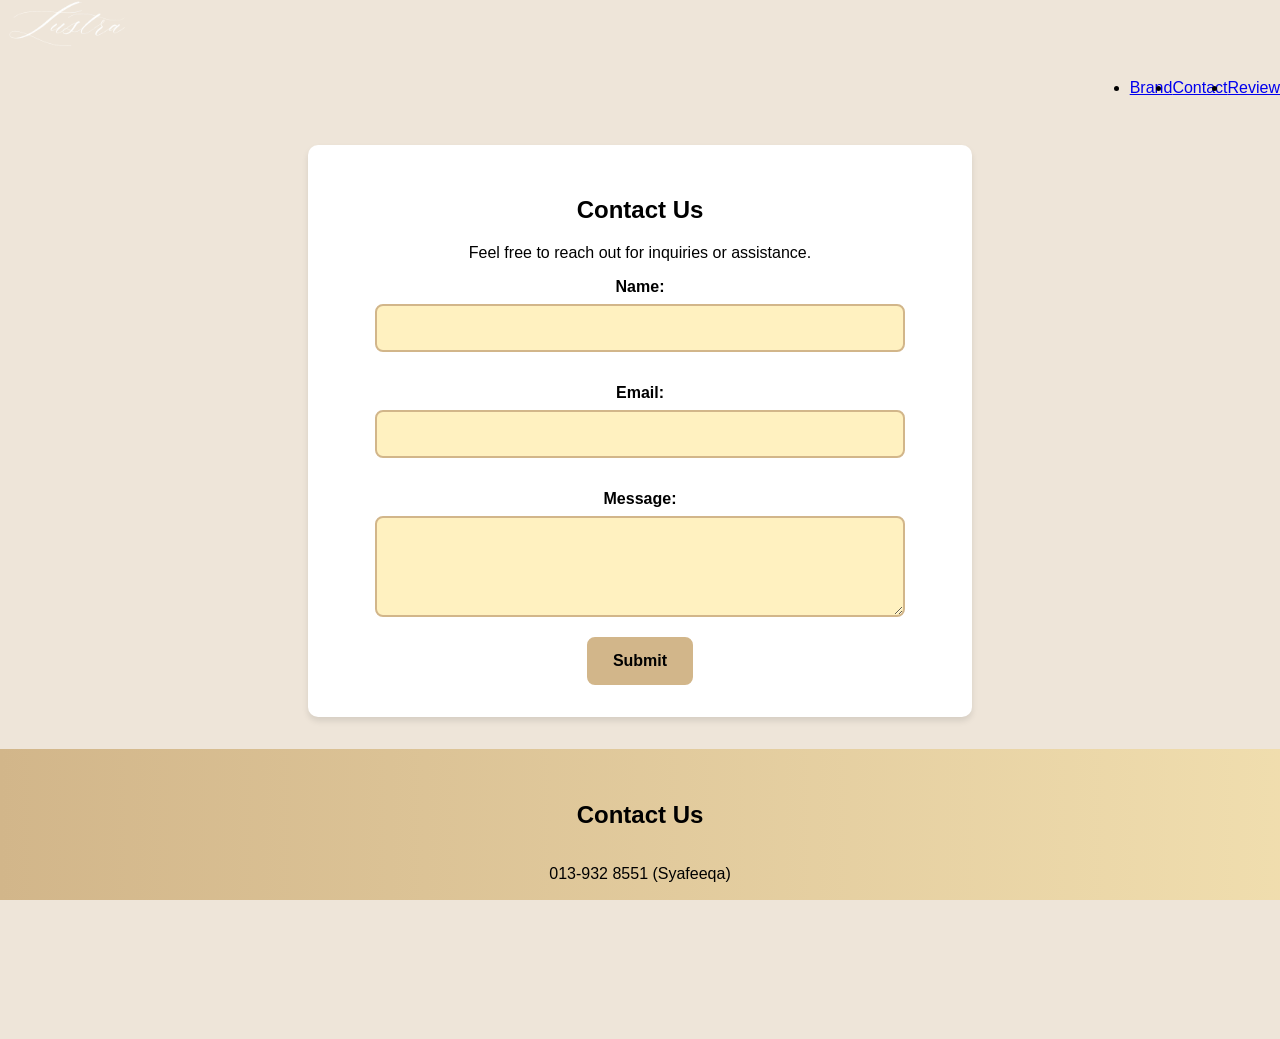
==== contact.html @ dcc8a5af "Add files via upload" ====
<!DOCTYPE html>
<html lang="en">
<head>
    <meta charset="UTF-8">
    <meta name="viewport" content="width=device-width, initial-scale=1.0">
    <title>Contact</title>
    <link rel="stylesheet" href="styles.css">
    <style>
        @import url('https://fonts.googleapis.com/css2?family=Montserrat:ital,wght@0,100..900&display=swap');

        html, body {
            margin: 0;
            padding: 0;
            font-family: 'Glamor', sans-serif;
            background-color: #EEE5D9;
            height: 100%;
            overflow-y: auto;
            scroll-behavior: smooth;
            display: flex;
            flex-direction: column;
        }

        main {
            flex-grow: 1;
            display: flex;
            justify-content: center;
            align-items: center;
        }

        footer {
            background: linear-gradient(90deg, #D2B68A, #FFF1C0, #D2B68A);
            background-size: 300% 300%;
            animation: glitter 5s linear infinite;
            color: black;
            text-align: center;
            padding: 2rem;
        }

        .contact-icons {
            display: flex;
            justify-content: center;
            gap: 1rem;
            margin-bottom: 1rem;
        }

        .contact-icons i {
            font-size: 2rem;
        }

        @keyframes glitter {
            0% { background-position: 0% 50%; }
            50% { background-position: 100% 50%; }
            100% { background-position: 0% 50%; }
        }

        .contact-section {
            margin: 2rem;
            padding: 2rem;
            width: 100%;
            max-width: 600px;
            background: #FFF;
            border-radius: 10px;
            text-align: center;
            box-shadow: 0 4px 6px rgba(0, 0, 0, 0.1);
        }

        .contact-section label {
            display: block;
            font-weight: bold;
            margin-top: 1rem;
        }

        .contact-section input, .contact-section textarea {
            width: 100%;
            max-width: 500px;
            padding: 0.8rem;
            margin: 0.5rem 0 1rem;
            border: 2px solid #D2B68A;
            border-radius: 8px;
            font-size: 1rem;
            background-color: #FFF1C0;
            color: #1a1a1a;
        }

        .contact-section button {
            padding: 0.8rem 1.5rem;
            background: #D2B68A;
            color: black;
            font-weight: bold;
            border: 2px solid #D2B68A;
            border-radius: 8px;
            font-size: 1rem;
            cursor: pointer;
            transition: background 0.3s ease, color 0.3s ease;
        }

        .contact-section button:hover {
            background: #FFF1C0;
            color: #1a1a1a;
        }
    </style>
</head>
<body>

    <!DOCTYPE html>
    <html lang="en">
    <head>
        <meta charset="UTF-8">
        <meta name="viewport" content="width=device-width, initial-scale=1.0">
        <title>Contact</title>
        <link rel="stylesheet" href="styles.css">
        <style>
            @import url('https://fonts.googleapis.com/css2?family=Montserrat:ital,wght@0,100..900&display=swap');
    
            html, body {
                margin: 0;
                padding: 0;
                font-family: 'Glamor', sans-serif;
                background-color: #EEE5D9;
                height: 100%;
                overflow-y: auto;
                scroll-behavior: smooth;
                display: flex;
                flex-direction: column;
            }
    
            main {
                flex-grow: 1;
                display: flex;
                justify-content: center;
                align-items: center;
            }
    
            footer {
                background: linear-gradient(90deg, #D2B68A, #FFF1C0, #D2B68A);
                background-size: 300% 300%;
                animation: glitter 5s linear infinite;
                color: black;
                text-align: center;
                padding: 2rem;
            }
    
            .contact-icons {
                display: flex;
                justify-content: center;
                gap: 1rem;
                margin-bottom: 1rem;
            }
    
            .contact-icons i {
                font-size: 2rem;
            }
    
            @keyframes glitter {
                0% { background-position: 0% 50%; }
                50% { background-position: 100% 50%; }
                100% { background-position: 0% 50%; }
            }
    
            .contact-section {
                margin: 2rem;
                padding: 2rem;
                width: 100%;
                max-width: 600px;
                background: #FFF;
                border-radius: 10px;
                text-align: center;
                box-shadow: 0 4px 6px rgba(0, 0, 0, 0.1);
            }
    
            .contact-section label {
                display: block;
                font-weight: bold;
                margin-top: 1rem;
            }
    
            .contact-section input, .contact-section textarea {
                width: 100%;
                max-width: 500px;
                padding: 0.8rem;
                margin: 0.5rem 0 1rem;
                border: 2px solid #D2B68A;
                border-radius: 8px;
                font-size: 1rem;
                background-color: #FFF1C0;
                color: #1a1a1a;
            }
    
            .contact-section button {
                padding: 0.8rem 1.5rem;
                background: #D2B68A;
                color: black;
                font-weight: bold;
                border: 2px solid #D2B68A;
                border-radius: 8px;
                font-size: 1rem;
                cursor: pointer;
                transition: background 0.3s ease, color 0.3s ease;
            }
    
            .contact-section button:hover {
                background: #FFF1C0;
                color: #1a1a1a;
            }
        </style>
    </head>
    <body>
    
        <nav class="glitter-nav">
            <a href="index.html"><img src="logo.png" alt="Logo" style="width: 150px; margin-right: auto;"></a>
            <ul style="display: flex; justify-content: flex-end; align-items: center; margin-left: auto;">
                <li><a href="brand.html">Brand</a></li>
                <li><a href="contact.html">Contact</a></li>
                <li><a href="review.html">Review</a></li>
            </ul>
        </nav>
    
   
    

    <main>
        <div id="contact" class="contact-section">
            <h2>Contact Us</h2>
            <p>Feel free to reach out for inquiries or assistance.</p>
            <form action="send_email.php" method="POST">
                <label for="name">Name:</label>
                <input type="text" id="name" name="name" required>

                <label for="email">Email:</label>
                <input type="email" id="email" name="email" required>

                <label for="message">Message:</label>
                <textarea id="message" name="message" rows="4" required></textarea>

                <button type="submit">Submit</button>
            </form>
        </div>
    </main>

    <footer>
        <h2>Contact Us</h2>
        <div class="contact-icons">
            <i class="fab fa-facebook"></i>
            <i class="fab fa-instagram"></i>
            <i class="fab fa-tiktok"></i>
            <i class="fas fa-envelope"></i>
        </div>
        <p><i class="fas fa-phone"></i> 013-932 8551 (Syafeeqa)</p>
        <p><i class="fas fa-phone"></i> 012-838 1237 (Maheerah)</p>
        <p><i class="fas fa-map-marker-alt"></i> Kolej Permata@Pintar Negara, Seremban,<br>Institut Pendidikan Guru Kampus, Jalan Sikamat,<br>Maktab Perguruan Raja Melewar, 70400 Seremban, Negeri Sembilan</p>
    </footer>

</body>
</html>
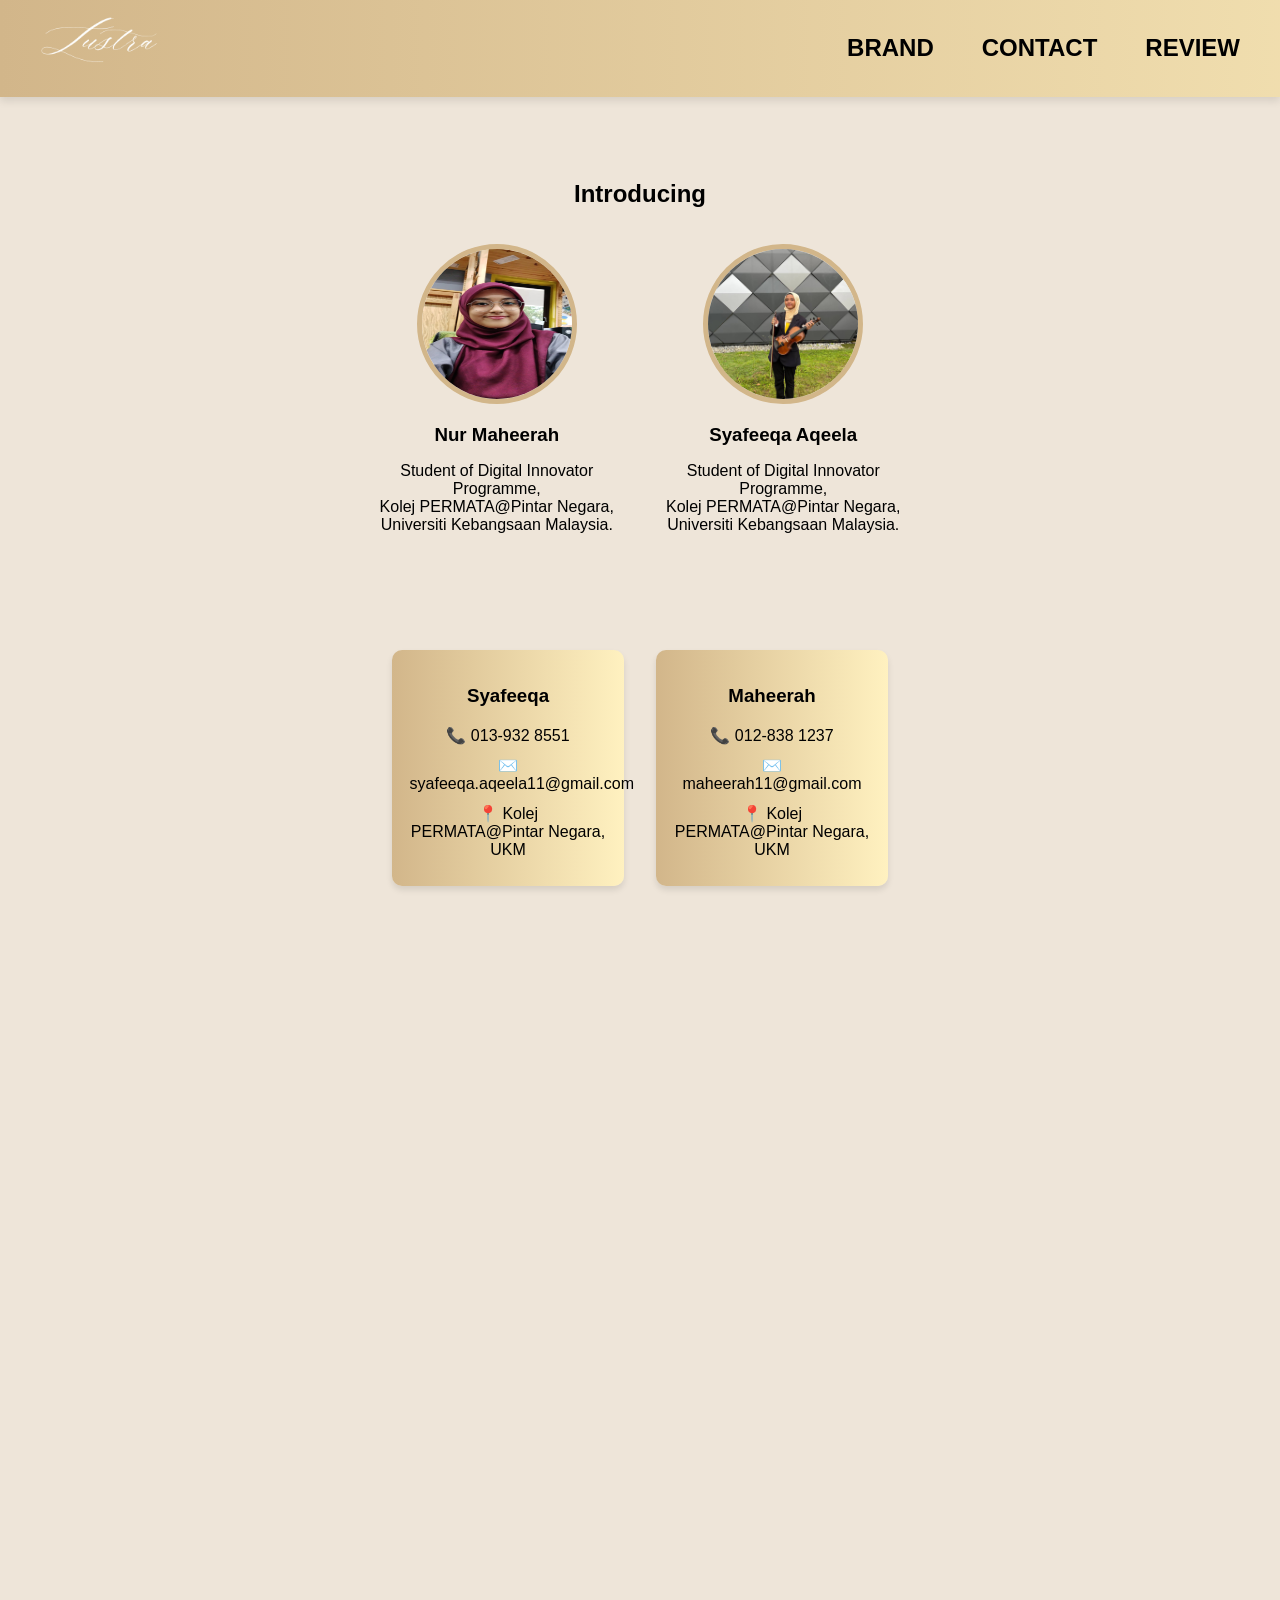
==== commit 2d996d55: "Update contact.html" ====
--- a/contact.html
+++ b/contact.html
@@ -22,9 +22,7 @@
 
         main {
             flex-grow: 1;
-            display: flex;
-            justify-content: center;
-            align-items: center;
+            padding: 2rem;
         }
 
         footer {
@@ -53,26 +51,101 @@
             100% { background-position: 0% 50%; }
         }
 
-        .contact-section {
-            margin: 2rem;
-            padding: 2rem;
+        .hero {
+            position: relative;
+            text-align: center;
+            color: white;
+            margin-bottom: 2rem;
+        }
+
+        .hero img {
             width: 100%;
+            filter: brightness(0.5);
+        }
+
+        .hero-text {
+            position: absolute;
+            top: 50%;
+            left: 50%;
+            transform: translate(-50%, -50%);
+            font-size: 3rem;
+            font-family: 'Glamor', sans-serif;
+        }
+
+        .introducing-section {
+            text-align: center;
+            margin-bottom: 3rem;
+        }
+
+        .profile {
+            display: inline-block;
+            width: 250px;
+            text-align: center;
+            margin: 1rem;
+        }
+
+        .profile img {
+            border-radius: 50%;
+            border: 5px solid #D2B68A;
+            width: 150px;
+            height: 150px;
+        }
+
+        .profile h3 {
+            margin: 1rem 0 0.5rem;
+        }
+
+        .contact-cards {
+            display: flex;
+            justify-content: center;
+            gap: 2rem;
+            padding: 4px 6px;
+            margin: 2rem 0;
+        }
+
+        .contact-card {
+            background: linear-gradient(90deg, #D2B68A, #FFF1C0);
+            padding: 1rem;
+            border-radius: 10px;
+            text-align: center;
+            box-shadow: 0 4px 6px rgba(0, 0, 0, 0.1);
+            width: 200px;
+        }
+
+        .contact-card p {
+            margin: 0.7rem 0.1em;
+        }
+
+        #map {
+            margin: 2rem auto;
+            max-width: 600px;
+            height: 300px;
+            background: url('map-placeholder.jpg') center/cover no-repeat;
+            border: 2px solid #D2B68A;
+            border-radius: 10px;
+        }
+
+        .contact-form-section {
+            margin-top: 2rem;
+        }
+
+        .contact-form {
+            margin: 2rem auto;
             max-width: 600px;
             background: #FFF;
+            padding: 2rem 4em;
             border-radius: 10px;
-            text-align: center;
             box-shadow: 0 4px 6px rgba(0, 0, 0, 0.1);
         }
 
-        .contact-section label {
+        .contact-form label {
             display: block;
+            margin-top: 1rem;
             font-weight: bold;
-            margin-top: 1rem;
-        }
-
-        .contact-section input, .contact-section textarea {
+        }
+
+        .contact-form input, .contact-form textarea {
             width: 100%;
-            max-width: 500px;
             padding: 0.8rem;
             margin: 0.5rem 0 1rem;
             border: 2px solid #D2B68A;
@@ -82,7 +155,7 @@
             color: #1a1a1a;
         }
 
-        .contact-section button {
+        .contact-form button {
             padding: 0.8rem 1.5rem;
             background: #D2B68A;
             color: black;
@@ -94,134 +167,88 @@
             transition: background 0.3s ease, color 0.3s ease;
         }
 
-        .contact-section button:hover {
+        .contact-form button:hover {
             background: #FFF1C0;
             color: #1a1a1a;
         }
+        .maps-section {
+    text-align: center; /* Center-align the content */
+    margin-top: 2rem;
+}
+
+.map {
+    margin: 1rem auto; /* Center the maps vertically */
+    width: 90%; /* Adjust to almost full width */
+    max-width: 1200px; /* Set a maximum width for larger screens */
+    box-shadow: 0 4px 6px rgba(0, 0, 0, 0.1); /* Add shadow for better appearance */
+    border-radius: 10px; /* Rounded corners for maps */
+    overflow: hidden; /* Hide overflowing corners */
+}
+
+.map iframe {
+    width: 100%; /* Full width inside the container */
+    height: 300px; /* Adjust the height to fit */
+    border: 0; /* Remove the iframe border */
+}
+
+        
     </style>
 </head>
 <body>
 
-    <!DOCTYPE html>
-    <html lang="en">
-    <head>
-        <meta charset="UTF-8">
-        <meta name="viewport" content="width=device-width, initial-scale=1.0">
-        <title>Contact</title>
-        <link rel="stylesheet" href="styles.css">
-        <style>
-            @import url('https://fonts.googleapis.com/css2?family=Montserrat:ital,wght@0,100..900&display=swap');
-    
-            html, body {
-                margin: 0;
-                padding: 0;
-                font-family: 'Glamor', sans-serif;
-                background-color: #EEE5D9;
-                height: 100%;
-                overflow-y: auto;
-                scroll-behavior: smooth;
-                display: flex;
-                flex-direction: column;
-            }
-    
-            main {
-                flex-grow: 1;
-                display: flex;
-                justify-content: center;
-                align-items: center;
-            }
-    
-            footer {
-                background: linear-gradient(90deg, #D2B68A, #FFF1C0, #D2B68A);
-                background-size: 300% 300%;
-                animation: glitter 5s linear infinite;
-                color: black;
-                text-align: center;
-                padding: 2rem;
-            }
-    
-            .contact-icons {
-                display: flex;
-                justify-content: center;
-                gap: 1rem;
-                margin-bottom: 1rem;
-            }
-    
-            .contact-icons i {
-                font-size: 2rem;
-            }
-    
-            @keyframes glitter {
-                0% { background-position: 0% 50%; }
-                50% { background-position: 100% 50%; }
-                100% { background-position: 0% 50%; }
-            }
-    
-            .contact-section {
-                margin: 2rem;
-                padding: 2rem;
-                width: 100%;
-                max-width: 600px;
-                background: #FFF;
-                border-radius: 10px;
-                text-align: center;
-                box-shadow: 0 4px 6px rgba(0, 0, 0, 0.1);
-            }
-    
-            .contact-section label {
-                display: block;
-                font-weight: bold;
-                margin-top: 1rem;
-            }
-    
-            .contact-section input, .contact-section textarea {
-                width: 100%;
-                max-width: 500px;
-                padding: 0.8rem;
-                margin: 0.5rem 0 1rem;
-                border: 2px solid #D2B68A;
-                border-radius: 8px;
-                font-size: 1rem;
-                background-color: #FFF1C0;
-                color: #1a1a1a;
-            }
-    
-            .contact-section button {
-                padding: 0.8rem 1.5rem;
-                background: #D2B68A;
-                color: black;
-                font-weight: bold;
-                border: 2px solid #D2B68A;
-                border-radius: 8px;
-                font-size: 1rem;
-                cursor: pointer;
-                transition: background 0.3s ease, color 0.3s ease;
-            }
-    
-            .contact-section button:hover {
-                background: #FFF1C0;
-                color: #1a1a1a;
-            }
-        </style>
-    </head>
-    <body>
-    
-        <nav class="glitter-nav">
-            <a href="index.html"><img src="logo.png" alt="Logo" style="width: 150px; margin-right: auto;"></a>
-            <ul style="display: flex; justify-content: flex-end; align-items: center; margin-left: auto;">
-                <li><a href="brand.html">Brand</a></li>
-                <li><a href="contact.html">Contact</a></li>
-                <li><a href="review.html">Review</a></li>
-            </ul>
-        </nav>
-    
-   
-    
-
-    <main>
-        <div id="contact" class="contact-section">
+    <nav class="glitter-nav">
+        <a href="index.html"><img src="logo.png" alt="Logo" style="width: 150px; margin-right: auto;"></a>
+        <ul style="display: flex; justify-content: flex-end; align-items: center; margin-left: auto;">
+            <li><a href="brand.html">Brand</a></li>
+            <li><a href="contact.html">Contact</a></li>
+            <li><a href="review.html">Review</a></li>
+        </ul>
+    </nav>
+
+    <!-- Hero Section -->
+    <section class="hero">
+        <img src="partner-hero.jpg" alt="Partner in Lustra">
+        <div class="hero-text">Partner in Lustra</div>
+    </section>
+
+    <!-- Introducing Section -->
+    <section class="introducing-section">
+        <h2>Introducing</h2>
+        <div class="profile">
+            <img src="maheerah.jpeg" alt="Nur Maheerah">
+            <h3>Nur Maheerah</h3>
+            <p>Student of Digital Innovator Programme,<br>Kolej PERMATA@Pintar Negara,<br>Universiti Kebangsaan Malaysia.</p>
+        </div>
+        <div class="profile">
+            <img src="syafeeqa.jpeg" alt="Syafeeqa Aqeela">
+            <h3>Syafeeqa Aqeela</h3>
+            <p>Student of Digital Innovator Programme,<br>Kolej PERMATA@Pintar Negara,<br>Universiti Kebangsaan Malaysia.</p>
+        </div>
+    </section>
+
+    <!-- Contact Cards Section -->
+    <section class="contact-cards">
+        <div class="contact-card">
+            <h3>Syafeeqa</h3>
+            <p>📞 013-932 8551</p>
+            <p>✉️ syafeeqa.aqeela11@gmail.com</p>
+            <p>📍 Kolej PERMATA@Pintar Negara, UKM</p>
+        </div>
+        <div class="contact-card">
+            <h3>Maheerah</h3>
+            <p>📞 012-838 1237</p>
+            <p>✉️ maheerah11@gmail.com</p>
+            <p>📍 Kolej PERMATA@Pintar Negara, UKM</p>
+        </div>
+    </section>
+
+    <!-- Map Section -->
+    <section id="map"></section>
+
+    <!-- Contact Form Section -->
+    <section class="contact-form-section">
+        <div class="contact-form">
             <h2>Contact Us</h2>
-            <p>Feel free to reach out for inquiries or assistance.</p>
             <form action="send_email.php" method="POST">
                 <label for="name">Name:</label>
                 <input type="text" id="name" name="name" required>
@@ -235,7 +262,48 @@
                 <button type="submit">Submit</button>
             </form>
         </div>
-    </main>
+    </section>
+
+    <section class="maps-section">
+        <h2>Find Us</h2>
+        <div class="map">
+            <h3>H&M Shop</h3>
+            <iframe
+                src="https://www.google.com/maps/embed?pb=!1m18!1m12!1m3!1d12345.6789012345!2d101.6789012345678!3d3.123456789!2m3!1f0!2f0!3f0!3m2!1i1024!2i768!4f13.1!3m3!1m2!1s0x31cc1234567890ab%3A0x1234567890abcdef!2sH%26M!5e0!3m2!1sen!2smy!4v1612345678901!5m2!1sen!2smy"
+                allowfullscreen="" loading="lazy">
+            </iframe>
+        </div>
+        <div class="map">
+            <h3>GAP Shop</h3>
+            <iframe
+                src="https://www.google.com/maps/embed?pb=!1m18!1m12!1m3!1d12345.6789012345!2d101.6789012345678!3d3.123456789!2m3!1f0!2f0!3f0!3m2!1i1024!2i768!4f13.1!3m3!1m2!1s0x31cc1234567890ab%3A0x1234567890abcdef!2sGAP!5e0!3m2!1sen!2smy!4v1612345678901!5m2!1sen!2smy"
+                allowfullscreen="" loading="lazy">
+            </iframe>
+        </div>
+        <div class="map">
+            <h3>Elianto Shop</h3>
+            <iframe
+                src="https://www.google.com/maps/embed?pb=!1m18!1m12!1m3!1d12345.6789012345!2d101.6789012345678!3d3.123456789!2m3!1f0!2f0!3f0!3m2!1i1024!2i768!4f13.1!3m3!1m2!1s0x31cc1234567890ab%3A0x1234567890abcdef!2sElianto!5e0!3m2!1sen!2smy!4v1612345678901!5m2!1sen!2smy"
+                allowfullscreen="" loading="lazy">
+            </iframe>
+        </div>
+        <div class="map">
+            <h3>Cartier Shop</h3>
+            <iframe
+                src="https://www.google.com/maps/embed?pb=!1m18!1m12!1m3!1d12345.6789012345!2d101.6789012345678!3d3.123456789!2m3!1f0!2f0!3f0!3m2!1i1024!2i768!4f13.1!3m3!1m2!1s0x31cc1234567890ab%3A0x1234567890abcdef!2sCartier!5e0!3m2!1sen!2smy!4v1612345678901!5m2!1sen!2smy"
+                allowfullscreen="" loading="lazy">
+            </iframe>
+        </div>
+        <div class="map">
+            <h3>Gene Martino Shop</h3>
+            <iframe
+                src="https://www.google.com/maps/embed?pb=!1m18!1m12!1m3!1d12345.6789012345!2d101.6789012345678!3d3.123456789!2m3!1f0!2f0!3f0!3m2!1i1024!2i768!4f13.1!3m3!1m2!1s0x31cc1234567890ab%3A0x1234567890abcdef!2sGene+Martino!5e0!3m2!1sen!2smy!4v1612345678901!5m2!1sen!2smy"
+                allowfullscreen="" loading="lazy">
+            </iframe>
+        </div>
+    </section>
+    
+    
 
     <footer>
         <h2>Contact Us</h2>
--- a/styles.css
+++ b/styles.css
@@ -0,0 +1,161 @@
+@import url('https://fonts.cdnfonts.com/css/glamor');
+
+body {
+    margin: 0;
+    font-family: 'Glamor', sans-serif;                                            
+    background-color: #EEE5D9; /* Silk background color */
+    position: relative;
+    overflow: hidden;
+}
+
+.glitter-nav {
+    display: flex;
+    justify-content: space-between;
+    align-items: center;
+    background: linear-gradient(90deg, #D2B68A, #FFF1C0, #D2B68A); /* Gold tones */
+    background-size: 300% 300%; /* For animation */
+    animation: glitter 5s linear infinite; /* Glitter effect */
+    padding: 1rem;
+    box-shadow: 0 4px 8px rgba(0, 0, 0, 0.1);
+    transition: background-position 0.3s ease;
+    position: relative;
+    z-index: 2;
+}
+
+.glitter-nav img {
+    width: 150px;
+    height: auto;
+    margin-left: 1rem;
+}
+
+@keyframes glitter {
+    0% { background-position: 0% 50%; }
+    50% { background-position: 100% 50%; }
+    100% { background-position: 0% 50%; }
+}
+
+.glitter-nav ul {
+    list-style: none;
+    display: flex;
+    margin: 0;
+    padding: 0;
+}
+
+.glitter-nav li {
+    margin: 0 1.5rem;
+}
+
+.glitter-nav a {
+    text-decoration: none;
+    color: black;
+    font-weight: bold;
+    font-size: 1.5rem;
+    text-transform: uppercase;
+}
+
+.hero {
+    position: relative;
+    width: 100%;
+    height: 70vh; /* Adjust height as needed */
+    margin-top: 2rem; /* Adds space below the nav-bar */
+    background: url('background.jpg') no-repeat center center/cover;
+    filter: brightness(90%);
+    display: flex;
+    justify-content: center;
+    align-items: center;
+    overflow: hidden;
+}
+.hero h1{
+    font-size: 40px;
+    margin-bottom: -20px;
+    margin-top: 150px;
+}
+.hero p{
+    font-size: 120px;
+    margin-top: 10px;
+    margin-bottom: -30px;
+}
+
+.hero-content {
+    position: relative;
+    text-align: center;
+    color: white;
+    z-index: 2;
+    font-size: 1.5rem;
+    filter: none;
+}
+
+.hero::before {
+    content: '';
+    position: absolute;
+    top: 0;
+    left: 0;
+    width: 100%;
+    height: 100%;
+    background: rgba(0, 0, 0, 0.4); /* Dark overlay */
+    z-index: 1;
+}
+
+.brand-section {
+    display: grid;
+    grid-template-columns: repeat(auto-fit, minmax(200px, 1fr));
+    gap: 1rem;
+    padding: 2rem;
+}
+
+.brand-item {
+    background: #FFF1C0;
+    padding: 1rem;
+    border-radius: 10px;
+    box-shadow: 0 4px 6px rgba(0, 0, 0, 0.1);
+    transition: transform 0.3s;
+}
+
+.brand-item:hover {
+    transform: scale(1.05);
+}
+
+.contact-section, .review-section {
+    background: #FFF1C0;
+    border-radius: 10px;
+    box-shadow: 0 4px 6px rgba(0, 0, 0, 0.1);
+    padding: 2rem;
+    margin: 2rem auto;
+    max-width: 600px;
+}
+
+.review {
+    margin-bottom: 1.5rem;
+    background: #FFFFFF;
+    padding: 1rem;
+    border-radius: 8px;
+    box-shadow: 0 2px 4px rgba(0, 0, 0, 0.1);
+}
+
+form label {
+    font-weight: bold;
+    margin-bottom: 0.5rem;
+    display: block;
+}
+
+form input, form textarea {
+    width: 100%;
+    padding: 0.5rem;
+    margin-bottom: 1rem;
+    border: 1px solid #ccc;
+    border-radius: 4px;
+}
+
+form button {
+    background-color: #D2B68A;
+    color: #fff;
+    border: none;
+    padding: 0.7rem 1.5rem;
+    border-radius: 4px;
+    cursor: pointer;
+    font-size: 1rem;
+}
+
+form button:hover {
+    background-color: #B9986F;
+}
